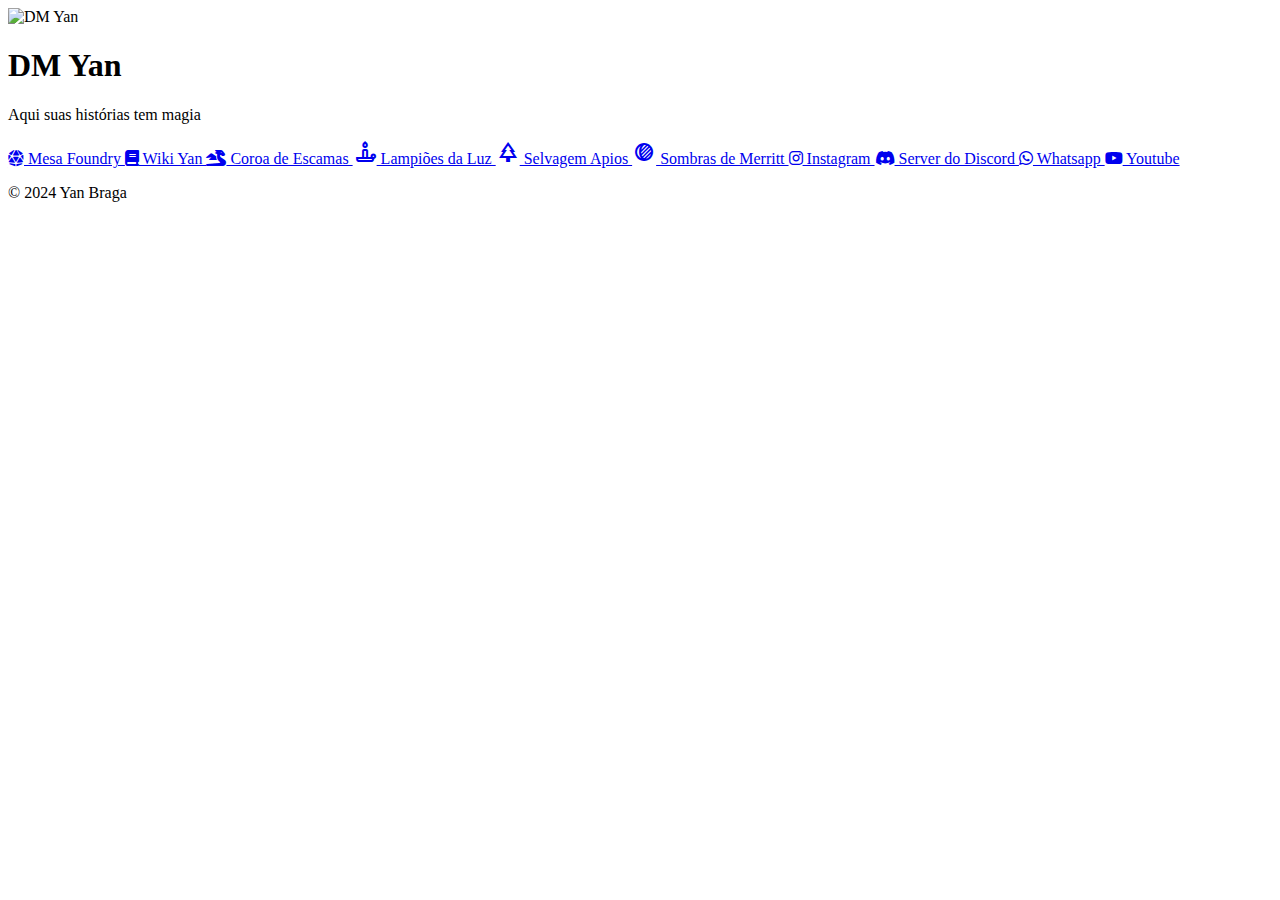
==== index.html @ 25e02b2f "V 1.3.1" ====
<!DOCTYPE html>
<html lang="pt-BR">
    <head>
        <meta charset="UTF-8">
        <meta name="viewport" content="width=device-width, initial-scale=1.0">
        <title>Hub DM Yan</title>
        <link rel="stylesheet" href="styles.css">
        <link rel="stylesheet" href="https://cdnjs.cloudflare.com/ajax/libs/font-awesome/6.5.0/css/all.min.css">
        <link rel="stylesheet" href="https://fonts.googleapis.com/css2?family=Material+Symbols+Outlined:opsz,wght,FILL,GRAD@20..48,100..700,0..1,-50..200" />
        <link rel="icon" href="https://raw.githubusercontent.com/YBraga35/Ybraga35.github.io/main/img/pcrpg-logo-degrade.webp" type="image/webp">
        <style>
            .material-symbols-outlined {
                font-variation-settings:
                'FILL' 0,
                'wght' 400,
                'GRAD' 0,
                'opsz' 24
            }
        </style>
    </head>
    <body>
<body>
    <div class="container">
        <header>
            <img src="img/pcrpg-logo-degrade.webp" alt="DM Yan" class="avatar">
            <h1>DM Yan</h1>
            <p class="bio">Aqui suas histórias tem magia</p>
        </header>

        <main>
            <a href="https://foundry.yanbraga.com" class="link" target="_blank">
                <i class="fas fa-dice-d20"></i> Mesa Foundry
            </a>
            <a href="http://wiki.yanbraga.com" class="link" target="_blank">
                <i class="fa-solid fa-book"></i> Wiki Yan
            </a>
            <a href="campanhas/index-escamas.html" class="link campaign-link">
                <i class="fa-solid fa-dragon"></i> Coroa de Escamas
            </a>
            <a href="campanhas/index-lampioes.html" class="link campaign-link">
                <i class="material-symbols-outlined">candle</i> Lampiões da Luz
            </a>
            <a href="campanhas/index-apios.html" class="link campaign-link">
                <i class="material-symbols-outlined">park</i> Selvagem Apios
            </a>
            <a href="campanhas/index-merritt.html" class="link campaign-link">
                <i class="material-symbols-outlined">ev_shadow</i> Sombras de Merritt
            </a>
            <a href="https://www.instagram.com/dungeonmasteryan?igsh=Z21kYnJkbWwwc2pl" class="link" target="_blank">
                <i class="fab fa-instagram"></i> Instagram
            </a>
            <a href="https://discord.gg/eDYGg4uVDW" class="link" target="_blank">
                <i class="fab fa-discord"></i> Server do Discord
            </a>
            <a href="https://chat.whatsapp.com/HragBLKtRVzBRWveXlxmj2" class="link" target="_blank">
                <i class="fab fa-whatsapp"></i> Whatsapp
            </a>
            <a href="http://www.youtube.com/@dmyan368" class="link" target="_blank">
                <i class="fab fa-youtube"></i> Youtube
            </a>
        </main>

        <footer>
            <p>&copy; 2024 Yan Braga</p>
        </footer>
    </div>
</body>
</html>
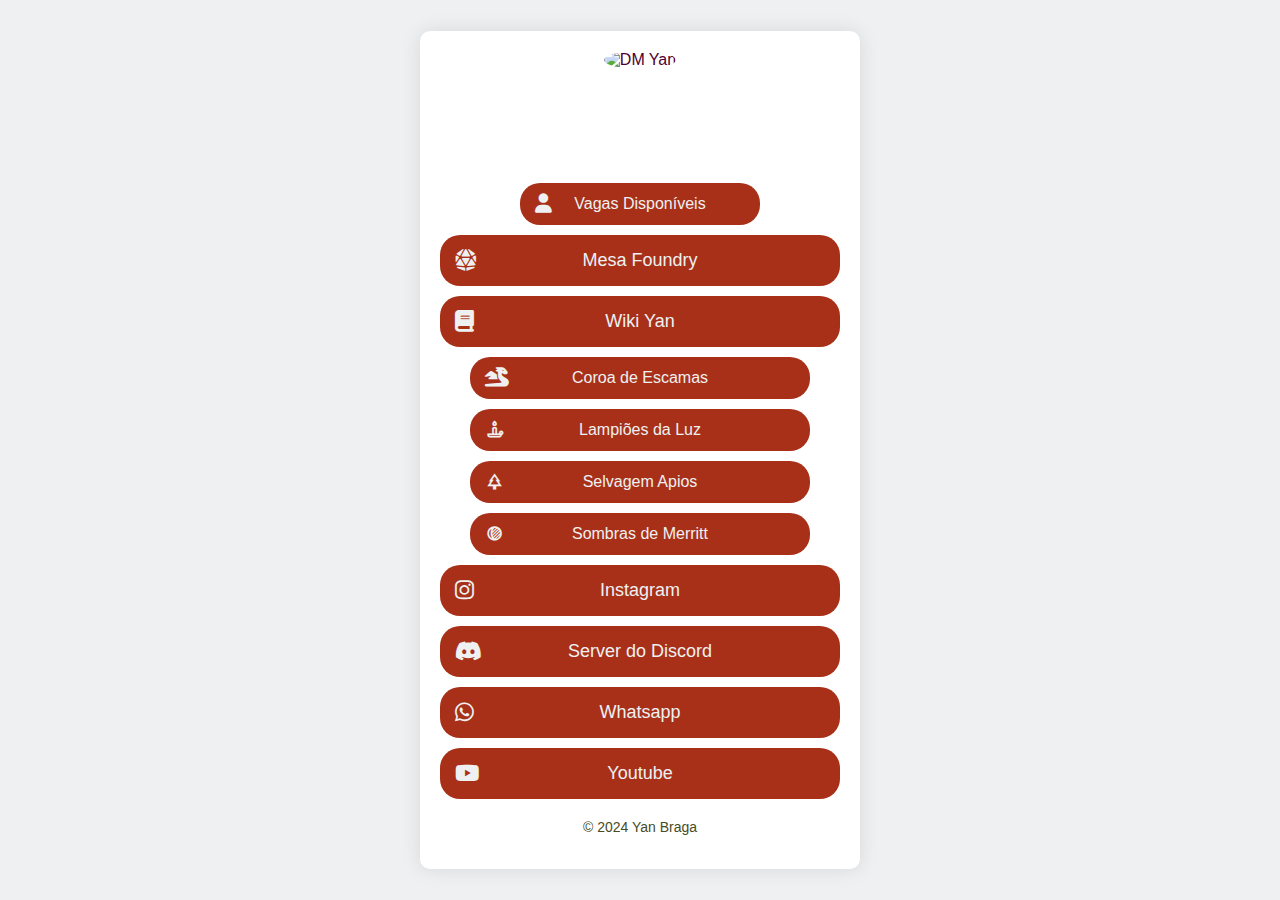
==== commit 19d401b6: "V 1.3.2" ====
--- a/index.html
+++ b/index.html
@@ -28,6 +28,9 @@
         </header>
 
         <main>
+            <a href="index-vagas.html" class="link vagas-link">
+                <i class="fa-solid fa-user"></i> Vagas Disponíveis
+            </a>
             <a href="https://foundry.yanbraga.com" class="link" target="_blank">
                 <i class="fas fa-dice-d20"></i> Mesa Foundry
             </a>
--- a/styles.css
+++ b/styles.css
@@ -0,0 +1,153 @@
+/* Estilo geral */
+body {
+    font-family: 'Proza Libre', Helvetica, Arial, Lucida, sans-serif;
+    background-color: #EEF0F2;
+    color: #4F002F;
+    margin: 0;
+    padding: 0;
+    display: flex;
+    justify-content: center;
+    align-items: center;
+    min-height: 100vh;
+    background-image: url('https://www.transparenttextures.com/patterns/asfalt-light.png');
+}
+
+.container {
+    text-align: center;
+    max-width: 400px;
+    width: 100%;
+    padding: 20px;
+    background-color: #FFFFFF;
+    border-radius: 10px;
+    box-shadow: 0 0 20px rgba(0, 0, 0, 0.1);
+}
+
+.avatar {
+    width: 100px;
+    height: 100px;
+    border-radius: 50%;
+    margin-bottom: 20px;
+}
+
+h1 {
+    font-family: 'Cormorant Garamond', Georgia, 'Times New Roman', serif;
+    font-size: 26px;
+    margin: 10px 0;
+    color: #FFFFFF;
+}
+
+.bio {
+    font-family: 'Proza Libre', Helvetica, Arial, Lucida, sans-serif;
+    font-size: 16px;
+    color: #FFFFFF;
+    margin-bottom: 20px;
+}
+
+/* Botões */
+.link {
+    display: flex;
+    align-items: center;
+    justify-content: center;
+    text-align: center;
+    background-color: #a83018;
+    color: #EEF0F2;
+    text-decoration: none;
+    padding: 15px;
+    margin: 10px 0;
+    border-radius: 20px;
+    font-size: 18px;
+    transition: background-color 0.3s, transform 0.2s ease-in-out;
+    position: relative;
+    width: 100%; /* Ajusta a largura para ocupar 100% do container */
+    box-sizing: border-box;
+}
+
+.link i {
+    position: absolute;
+    left: 15px;
+    font-size: 1.2em;
+}
+
+.link:hover {
+    background-color: #4F002F;
+    transform: scale(1.05);
+}
+
+/* Botões de campanhas com largura reduzida */
+.campaign-link {
+    max-width: 85%; /* Define a largura máxima como 85% do container */
+    margin: 10px auto; /* Centraliza horizontalmente */
+    font-size: 16px; /* Ajusta o tamanho da fonte se necessário */
+    padding: 12px; /* Ajusta o padding para controlar a altura */
+}
+.vagas-link {
+    max-width: 60%; /* Define a largura máxima como 85% do container */
+    margin: 10px auto; /* Centraliza horizontalmente */
+    font-size: 16px; /* Ajusta o tamanho da fonte se necessário */
+    padding: 12px; /* Ajusta o padding para controlar a altura */
+}
+
+/* Estilo do rodapé */
+footer {
+    margin-top: 20px;
+    font-size: 14px;
+    color: #474B24;
+}
+
+/* Modo claro/escuro automático com prefers-color-scheme */
+@media (prefers-color-scheme: dark) {
+    body {
+        background-color: #4F002F;
+        color: #EEF0F2;
+        background-image: url('https://www.transparenttextures.com/patterns/asfalt-dark.png');
+    }
+
+    .container {
+        background-color: #474B24;
+        color: #EEF0F2;
+    }
+
+    .link {
+        background-color: #a83018;
+        color: #EEF0F2;
+        border-radius: 20px;
+    }
+
+    .link:hover {
+        background-color: #BFACB5;
+        color: #4F002F;
+    }
+
+    h1, .bio {
+        color: #EEF0F2;
+    }
+
+    footer {
+        color: #EEF0F2;
+    }
+}
+
+/* Responsividade */
+@media (max-width: 768px) {
+    .container {
+        max-width: 300px;
+        padding: 15px;
+    }
+}
+
+@media (max-width: 480px) {
+    .container {
+        max-width: 100%;
+        padding: 10px;
+    }
+    .link {
+        padding: 12px;
+        font-size: 16px;
+    }
+    .link i {
+        font-size: 1em;
+    }
+    .campaign-link {
+        max-width: 90%; /* Ajusta a largura máxima para 90% no modo mobile */
+    }
+}
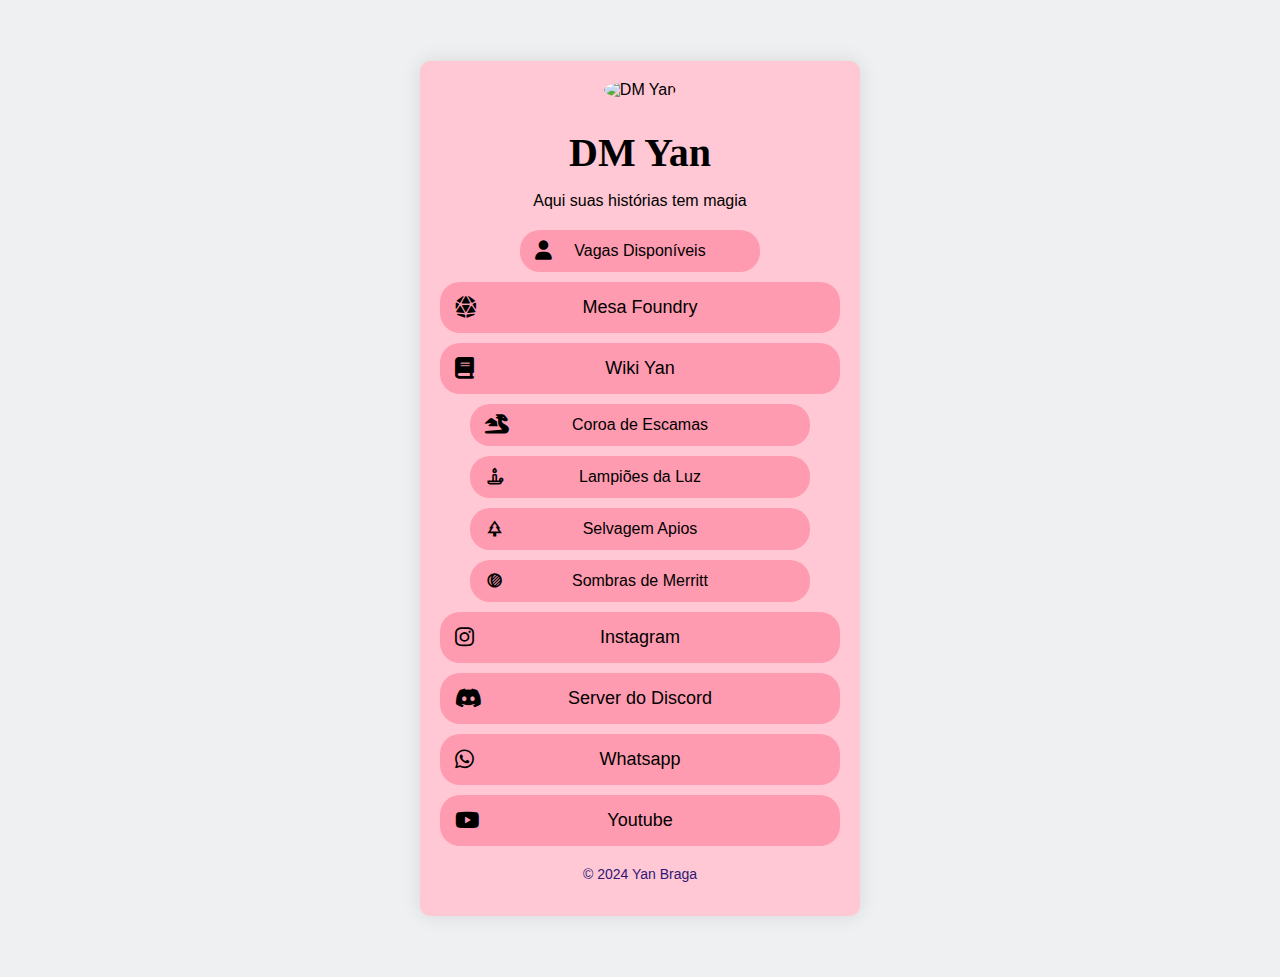
==== commit e4ca94dd: "v 1.3.6" ====
--- a/index.html
+++ b/index.html
@@ -29,8 +29,9 @@
 
         <main>
             <a href="index-vagas.html" class="link vagas-link">
-                <i class="fa-solid fa-user"></i> Vagas Disponíveis
-            </a>
+                <i class="fa-solid fa-user"></i>
+                <span>Vagas Disponíveis</span>
+            </a>            
             <a href="https://foundry.yanbraga.com" class="link" target="_blank">
                 <i class="fas fa-dice-d20"></i> Mesa Foundry
             </a>
--- a/styles.css
+++ b/styles.css
@@ -2,24 +2,60 @@
 body {
     font-family: 'Proza Libre', Helvetica, Arial, Lucida, sans-serif;
     background-color: #EEF0F2;
-    color: #4F002F;
+    color: ##900E2C;
     margin: 0;
-    padding: 0;
+    padding: 3%;
     display: flex;
     justify-content: center;
     align-items: center;
     min-height: 100vh;
-    background-image: url('https://www.transparenttextures.com/patterns/asfalt-light.png');
+    background-image: url('/img/portao-floresta-fundo.jpeg');
+    background-size: cover;
 }
 
 .container {
     text-align: center;
     max-width: 400px;
-    width: 100%;
+    width: 85%;
     padding: 20px;
-    background-color: #FFFFFF;
+    background-color: rgb(255, 200, 212);
     border-radius: 10px;
     box-shadow: 0 0 20px rgba(0, 0, 0, 0.1);
+    background-image: url('https://www.transparenttextures.com/patterns/asfalt-dark.png');
+    background-size: auto;
+}
+
+.container-campanha {
+    width: calc(90% - 40px);
+    max-width: 800px;
+    margin: 0 auto;
+}
+
+header {
+    margin-bottom: 20px;
+}
+
+h1 {
+    font-family: 'Cormorant Garamond', Georgia, 'Times New Roman', serif;
+    font-size: 2.5rem;
+    color: #000000;
+    margin: 10px 0;
+}
+
+h2 {
+    font-size: 1.5rem;
+    color: #000000;
+}
+
+h3 {
+    font-size: 1.2rem;
+    color: #000000;
+}
+
+section p {
+    font-size: 1rem;
+    color: #900E2C;
+    line-height: 1.6;
 }
 
 .avatar {
@@ -29,17 +65,10 @@
     margin-bottom: 20px;
 }
 
-h1 {
-    font-family: 'Cormorant Garamond', Georgia, 'Times New Roman', serif;
-    font-size: 26px;
-    margin: 10px 0;
-    color: #FFFFFF;
-}
-
 .bio {
     font-family: 'Proza Libre', Helvetica, Arial, Lucida, sans-serif;
     font-size: 16px;
-    color: #FFFFFF;
+    color: #000000;
     margin-bottom: 20px;
 }
 
@@ -49,8 +78,8 @@
     align-items: center;
     justify-content: center;
     text-align: center;
-    background-color: #a83018;
-    color: #EEF0F2;
+    background-color: #FF9BB1;
+    color: #000000;
     text-decoration: none;
     padding: 15px;
     margin: 10px 0;
@@ -58,7 +87,7 @@
     font-size: 18px;
     transition: background-color 0.3s, transform 0.2s ease-in-out;
     position: relative;
-    width: 100%; /* Ajusta a largura para ocupar 100% do container */
+    width: 100%;
     box-sizing: border-box;
 }
 
@@ -71,27 +100,178 @@
 .link:hover {
     background-color: #4F002F;
     transform: scale(1.05);
+    color: #EEF0F2;
 }
 
 /* Botões de campanhas com largura reduzida */
 .campaign-link {
-    max-width: 85%; /* Define a largura máxima como 85% do container */
-    margin: 10px auto; /* Centraliza horizontalmente */
-    font-size: 16px; /* Ajusta o tamanho da fonte se necessário */
-    padding: 12px; /* Ajusta o padding para controlar a altura */
-}
+    max-width: 85%;
+    margin: 10px auto;
+    font-size: 16px;
+    padding: 12px;
+}
+
 .vagas-link {
-    max-width: 60%; /* Define a largura máxima como 85% do container */
-    margin: 10px auto; /* Centraliza horizontalmente */
-    font-size: 16px; /* Ajusta o tamanho da fonte se necessário */
-    padding: 12px; /* Ajusta o padding para controlar a altura */
+    max-width: 60%;
+    margin: 10px auto;
+    font-size: 16px;
+    padding: 12px;
 }
 
 /* Estilo do rodapé */
 footer {
     margin-top: 20px;
     font-size: 14px;
-    color: #474B24;
+    color: #301775;
+}
+
+/* Seção de vídeos */
+.video-section {
+    display: flex;
+    flex-direction: column;
+    gap: 20px;
+    justify-content: center;
+    margin-bottom: 20px;
+}
+
+.video {
+    width: 100%;
+    max-width: 480px;
+    margin: 0 auto;
+    border-radius: 10px;
+    overflow: hidden;
+}
+
+.video iframe {
+    width: 100%;
+    height: 270px;
+}
+
+/* Seção de personagens */
+.character-section {
+    display: flex;
+    flex-wrap: wrap;
+    gap: 20px;
+    justify-content: center;
+}
+
+.character {
+    flex: 1 1 calc(50% - 20px);
+    max-width: 300px;
+    background-color: #ff9bb1;
+    border-radius: 8px;
+    box-shadow: 4px 4px 8px rgba(0, 0, 0, 0.3);
+    padding: 15px;
+    text-align: center;
+    display: flex;
+    flex-direction: column;
+    justify-content: center;
+    overflow: hidden; /* Adicionando overflow para garantir que o conteúdo fique dentro dos limites */
+}
+
+.character h3 {
+    color: #000000;    /* Cor do texto */
+    padding: 10px 20px;    /* Espaçamento interno */
+    text-align: center;    /* Centraliza o texto */
+    transition: background-color 0.3s ease, transform 0.2s ease-in-out;
+    display: inline-block;    /* Mantém o tamanho do botão de acordo com o conteúdo */
+    margin: 10px 0;    /* Espaçamento superior e inferior */
+    text-decoration: none;    /* Remove o sublinhado */
+}
+
+.character h3 .title {
+    color: #000000; /* Cor do texto */
+    font-size: 1.2rem;
+    background-color: #4F002F; /* Cor do fundo */
+    padding: 10px 20px; /* Espaçamento interno */
+    border-radius: 20px; /* Borda arredondada */
+    text-align: center; /* Centraliza o texto */
+    cursor: pointer; /* Indica que é clicável */
+    transition: background-color 0.3s ease, transform 0.2s ease-in-out, box-shadow 0.3s ease; /* Transição suave */
+    display: inline-block; /* Mantém o tamanho do botão de acordo com o conteúdo */
+    margin: 10px 0; /* Espaçamento superior e inferior */
+    text-decoration: none; /* Remove o sublinhado */
+    box-shadow: 0 4px 15px rgba(0, 0, 0, 0.6); /* Adiciona uma sombra mais pronunciada */
+}
+
+.character h3 .title:hover {
+    background-color: #240115; /* Cor mais escura ao passar o mouse */
+    transform: scale(1.05); /* Efeito de ampliação */
+    box-shadow: 0 6px 20px rgba(0, 0, 0, 0.8); /* Efeito de sombra mais intensa ao passar o mouse */
+}
+
+.character h3-link:hover {
+    background-color: #240115;    /* Cor mais escura ao passar o mouse */
+    transform: scale(1.05);    /* Efeito de ampliação */
+}
+
+.vacancy-container {
+    display: flex;
+    align-self: center;
+    align-items: center;
+    gap: 10px;
+    /* Espaço entre o texto e o botão */
+    margin-top: 10px;
+    /* Espaço superior para separar do conteúdo acima */
+}
+
+.vacancy-container h2 {
+    font-size: 1.5rem;
+    color: #000000;
+    margin: 0;
+    /* Remove a margem padrão */
+}
+
+.whatsapp-button {
+    display: inline-flex;
+    align-items: center;
+    justify-content: center;
+    background-color: #25D366;
+    color: #FFFFFF;
+    width: 40px;
+    /* Tamanho do botão */
+    height: 40px;
+    /* Tamanho do botão */
+    border-radius: 50%;
+    /* Círculo */
+    text-decoration: none;
+    /* Remove o sublinhado */
+    font-size: 20px;
+    /* Tamanho do ícone */
+    transition: background-color 0.3s ease, transform 0.2s ease-in-out;
+    /* Transições suaves */
+}
+
+.whatsapp-button:hover {
+    background-color: #128C7E;
+    /* Cor mais escura ao passar o mouse */
+    transform: scale(1.1);
+    /* Aumenta ligeiramente o botão */
+}
+
+.whatsapp-button i {
+    margin: 0;
+    /* Remove margens adicionais ao redor do ícone */
+}
+
+.character-img {
+    width: 160px;
+    height: 160px;
+    border-radius: 20%;
+    object-fit: cover;
+    margin: 0 auto 10px auto;    /* Centraliza horizontalmente e mantém a margem inferior */
+    display: block;    /* Necessário para que o margin auto funcione corretamente */
+}
+
+.logos {
+    width: 100%; /* Ajuste para 100% da largura do elemento pai */
+    height: auto; /* Ajuste automático da altura para manter a proporção */
+    max-width: 100%; /* Garante que a imagem nunca ultrapasse o tamanho do pai */
+    border-radius: 20% 5% 5% 5%;
+    margin-bottom: 10px;
+}
+.logos:hover{
+    transform: scale(1.05);
 }
 
 /* Modo claro/escuro automático com prefers-color-scheme */
@@ -99,16 +279,15 @@
     body {
         background-color: #4F002F;
         color: #EEF0F2;
-        background-image: url('https://www.transparenttextures.com/patterns/asfalt-dark.png');
     }
 
     .container {
-        background-color: #474B24;
+        background-color: #22102b;
         color: #EEF0F2;
     }
 
     .link {
-        background-color: #a83018;
+        background-color:rgb(144, 14, 44);
         color: #EEF0F2;
         border-radius: 20px;
     }
@@ -118,7 +297,17 @@
         color: #4F002F;
     }
 
-    h1, .bio {
+    .character {
+        background-color: #600e2a;
+    }
+
+    h1,
+    h2,
+    h3,
+    .bio,
+    .character h3,
+    .character h2,
+    section p {
         color: #EEF0F2;
     }
 
@@ -133,6 +322,36 @@
         max-width: 300px;
         padding: 15px;
     }
+    .link {
+        padding: 12px;
+        font-size: 16px;
+    }
+
+    .link i {
+        font-size: 1em;
+    }
+
+    .campaign-link {
+        max-width: 90%;
+    }
+
+    .character {
+        flex: 1 1 100%;
+        max-width: 90%;
+    }
+
+    .logos {
+        width: 90%; /* Reduzindo a largura da imagem no mobile para melhor ajuste */
+        height: auto;
+    }
+
+    .video {
+        max-width: 100%;
+    }
+
+    .video-section {
+        flex-direction: column;
+    }
 }
 
 @media (max-width: 480px) {
@@ -140,14 +359,4 @@
         max-width: 100%;
         padding: 10px;
     }
-    .link {
-        padding: 12px;
-        font-size: 16px;
-    }
-    .link i {
-        font-size: 1em;
-    }
-    .campaign-link {
-        max-width: 90%; /* Ajusta a largura máxima para 90% no modo mobile */
-    }
-}
+}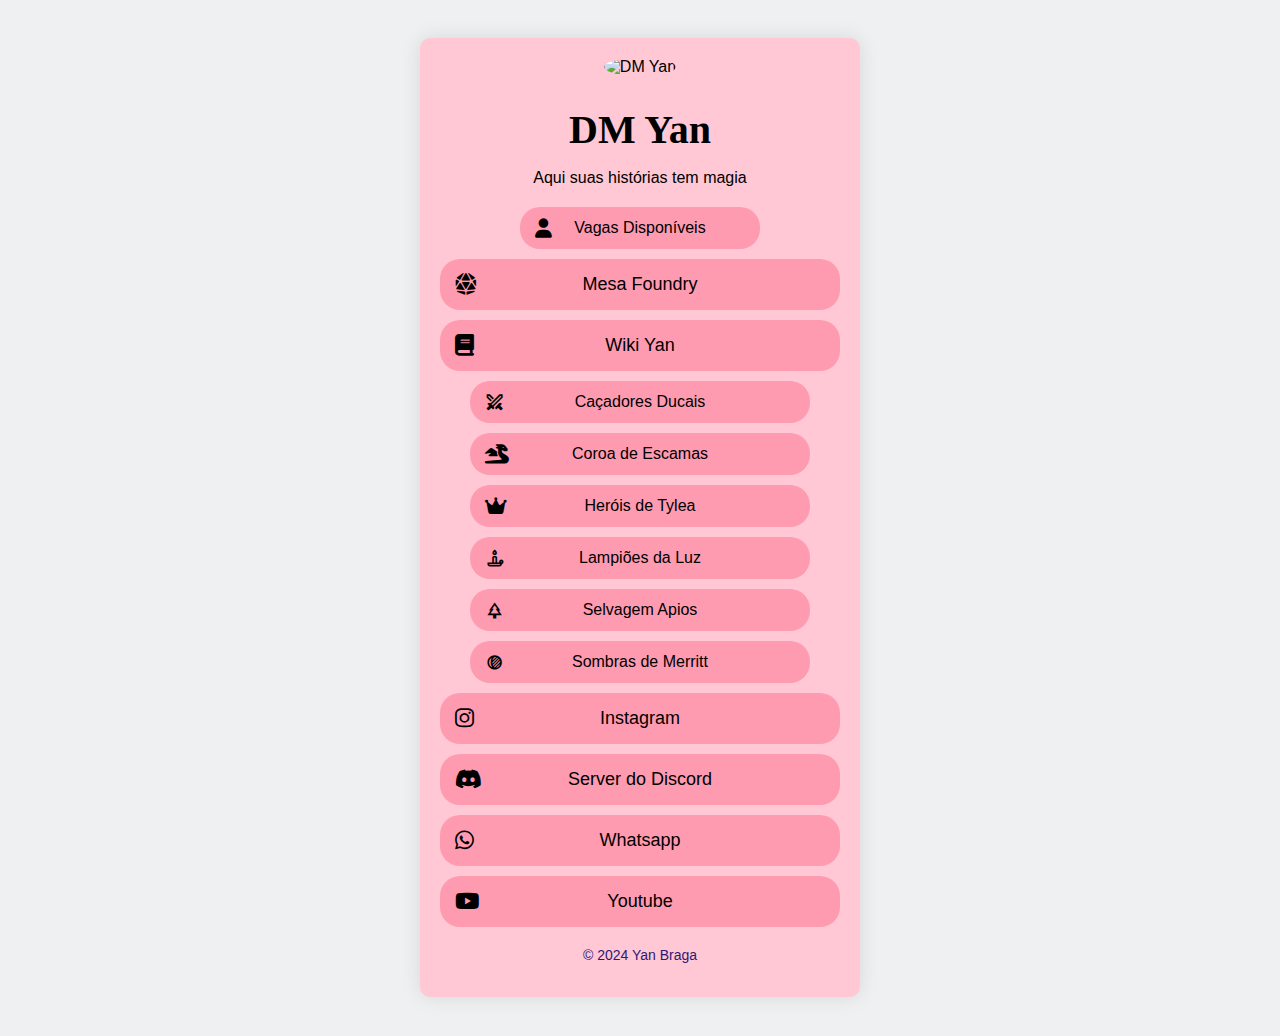
==== commit e0498f2a: "v 1.3.8" ====
--- a/index.html
+++ b/index.html
@@ -38,8 +38,14 @@
             <a href="http://wiki.yanbraga.com" class="link" target="_blank">
                 <i class="fa-solid fa-book"></i> Wiki Yan
             </a>
+            <a href="campanhas/index-cacadores.html" class="link campaign-link">
+                <i class="material-symbols-outlined">swords</i> Caçadores Ducais
+            </a>
             <a href="campanhas/index-escamas.html" class="link campaign-link">
                 <i class="fa-solid fa-dragon"></i> Coroa de Escamas
+            </a>
+            <a href="campanhas/index-tylea.html" class="link campaign-link">
+                <i class="fa-solid fa-crown"></i> Heróis de Tylea
             </a>
             <a href="campanhas/index-lampioes.html" class="link campaign-link">
                 <i class="material-symbols-outlined">candle</i> Lampiões da Luz
